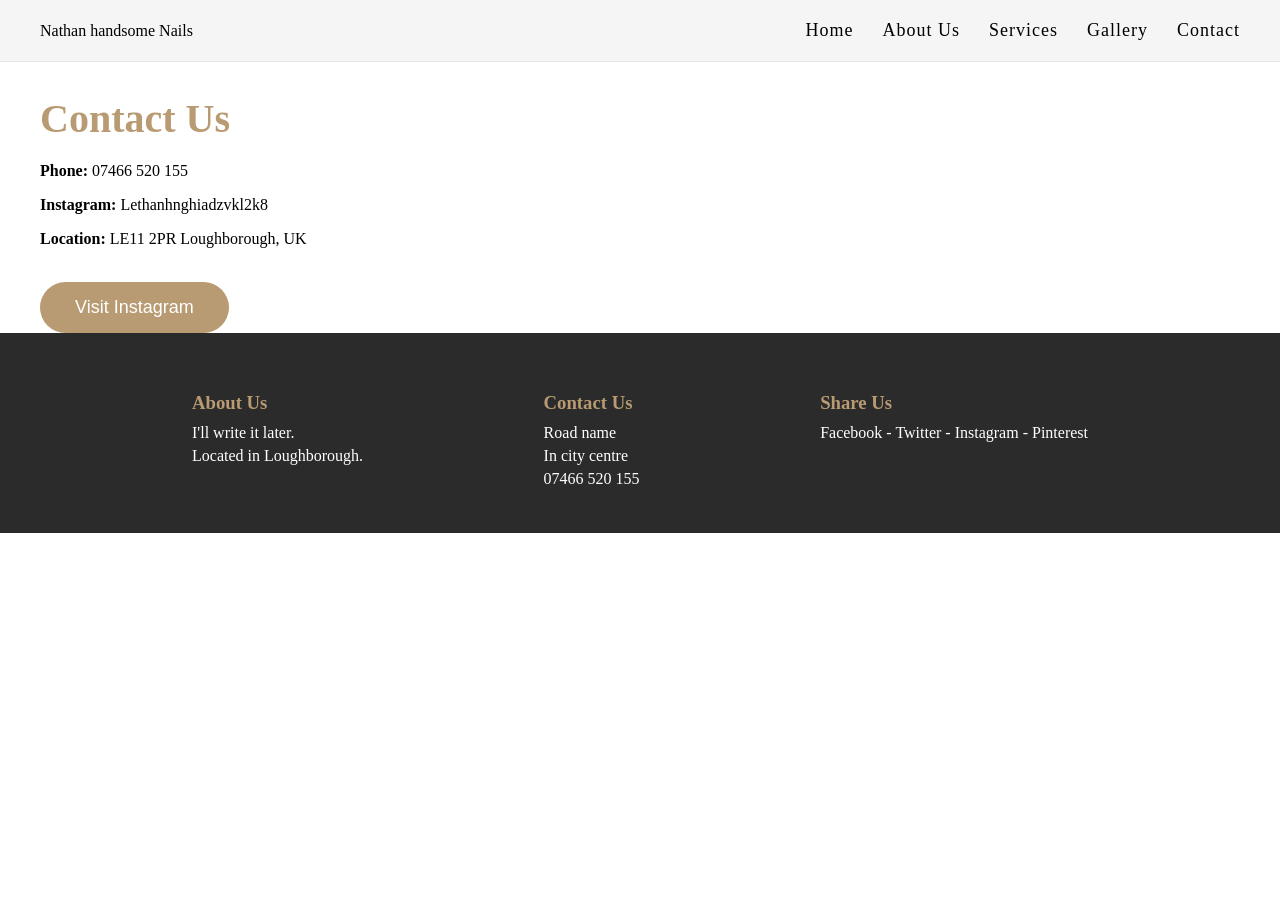
==== contact.html @ c6da6237 "Add files via upload" ====
<!DOCTYPE html>
<html lang="en">
<head>
    <title>Contact - Nathan handsome Nails</title>
    <link rel="stylesheet" href="style.css">
</head>

<body>

<nav>
    <div class="logo">Nathan handsome Nails</div>
    <div>
        <a href="index.html">Home</a>
        <a href="about.html">About Us</a>
        <a href="services.html">Services</a>
        <a href="gallery.html">Gallery</a>
        <a href="contact.html">Contact</a>
        
    </div>
</nav>

<div class="section">
    <h2>Contact Us</h2>

    <p><strong>Phone:</strong> 07466 520 155</p>
    <p><strong>Instagram:</strong> Lethanhnghiadzvkl2k8</p>
    <p><strong>Location:</strong> LE11 2PR Loughborough, UK</p>

    <br>
    <a href="https://www.instagram.com/loughborough_beauty_lounge?igsh=MWcwcXJ1YjU5emx0Mg%3D%3D&utm_source=qr"><button>Visit Instagram</button></a>
</div>

<footer>
    <div class="footer-section">
        <h3>About Us</h3>
        <p>I'll write it later.</p>
        <p>Located in Loughborough.</p>
    </div>

    <div class="footer-section">
        <h3>Contact Us</h3>
        <p>Road name </p>
        <p>In city centre</p>
        <p>07466 520 155</p>
    </div>

    <div class="footer-section">
        <h3>Share Us</h3>
        <p>Facebook - Twitter - Instagram - Pinterest</p>
    </div>
</footer>

</body>
</html>
---- style.css ----
html, body {
    height: 100%;
    margin: 0;
}

body {
    margin: 0;
    font-family: 'Didot', serif;
    background-color: #ffffff;
    color: #000000;
}

nav {
    background: whitesmoke;
    padding: 20px 40px;
    display: flex;
    justify-content: space-between;
    align-items: center;
    border-bottom: 1px solid #e5e5e5;
}

nav a {
    margin-left: 25px;
    text-decoration: none;
    color: #000000;
    font-size: 18px;
    letter-spacing: 1px;
}

nav a:hover {
    color: #b89b72;
}



button {
    padding: 15px 35px;
    background: #b89b72;
    border: none;
    color: white;
    font-size: 18px;
    border-radius: 30px;
    cursor: pointer;
}

button:hover {
    background: #a88a63;
}

.section {
    padding: 60px 15%;
}

h2 {
    font-size: 40px;
    margin-bottom: 20px;
    color: #b89b72;
}

.product-card {
    background: white;
    padding: 25px;
    margin-bottom: 20px;
    border-radius: 12px;
    box-shadow: 0 4px 20px rgba(0,0,0,0.05);
}
.product-card h3,
.product-card p {
    color: #2b2b2b;
}

.gallery-grid {
    display: grid;
    grid-template-columns: repeat(auto-fit, minmax(250px, 1fr));
    gap: 20px;
    width: 100%;
    padding: 0 20px;
    box-sizing: border-box;
}
.gallery-grid img {
    width: 100%;
    height: auto;
    border-radius: 10px;
    object-fit: cover;
}
.section {
    width: 100%;
    padding: 0 40px;
    margin: 0;
}



.gallery-grid img {
    width: 100%;
    border-radius: 12px;
}
/* HERO SECTION */
.hero {
    height: 100vh;
    background:
        linear-gradient(rgba(0,0,0,0.7), rgba(0,0,0,0.7)),
        url("Images/hero-bg.jpg");
    background-size: cover;
    background-position: center;
    background-repeat: no-repeat;

    display: flex;
    flex-direction: column;
    justify-content: center;
    align-items: center;
    text-align: center;

    color: gold;
    padding: 0 20px;
}

/* HERO TEXT */
.hero h1 {
    color: #ffc0cb;
    font-size: 60px;
    font-family: 'Didot', serif;
    margin-bottom: 10px;
    letter-spacing: 2px;
}

.hero p {
    font-size: 22px;
    margin-bottom: 25px;
    color: #f5e6c8; /* soft gold */
}

/* HERO BUTTON */
.hero button {
    background: #b89b72;
    color: white;
    padding: 15px 35px;
    border: none;
    border-radius: 30px;
    font-size: 18px;
    cursor: pointer;
    transition: 0.3s;
}

.hero button:hover {
    background: #a88a63;
}

footer {
    background: #2b2b2b;
    color: white;
    padding: 40px 15%;
    display: flex;
    justify-content: space-between;
    gap: 40px;
}

.footer-section h3 {
    color: #b89b72;
    margin-bottom: 10px;
}

.footer-section p {
    margin: 5px 0;
    font-size: 16px;
}
.content {
    min-height: calc(100vh - 250px);
}



.price-title {
    text-align: center;
    font-size: 40px;
    color: #b89b72; /* gold */
    margin-top: 40px;
    margin-bottom: 20px;
}

.price-table {
    width: 60%;
    margin: 0 auto 60px auto;
    border-collapse: collapse;
    background: white;
    border-radius: 10px;
    overflow: hidden;
}

.price-table th {
    background: #2b2b2b;
    color: white;
    padding: 15px;
    font-size: 20px;
}

.price-table td {
    padding: 15px;
    font-size: 18px;
    color: #2b2b2b;
    border-bottom: 1px solid #ddd;
}

.price-table tr:last-child td {
    border-bottom: none;
}

.price-table tr:nth-child(even) {
    background: #f8f5f2; /* light cream */
}
.price-list {
    margin-top: 40px;
    max-width: 500px;
    padding: 0 20px;
}

.price-item {
    display: flex;
    justify-content: space-between;
    padding: 12px 0;
    border-bottom: 1px solid #e0e0e0;
    font-size: 18px;
}

.price-item span:first-child {
    font-weight: 500;
}





.pagination {
    text-align: center;
    margin: 30px 0;
}

.pagination a {
    display: inline-block;
    padding: 10px 15px;
    margin: 0 5px;
    background: #f8f5f2;
    color: #2b2b2b;
    border-radius: 5px;
    text-decoration: none;
    font-size: 18px;
}

.pagination a.active {
    background: #b89b72; /* gold */
    color: white;
}

.pagination a:hover {
    background: #2b2b2b;
    color: white;
}


.about-flex {
    display: flex;
    align-items: center;
    justify-content: space-between;
    gap: 40px;
    padding: 40px;
}

.about-text {
    flex: 1;
}

.about-img {
    width: 45%;
    max-width: 450px;
    border-radius: 12px;
}
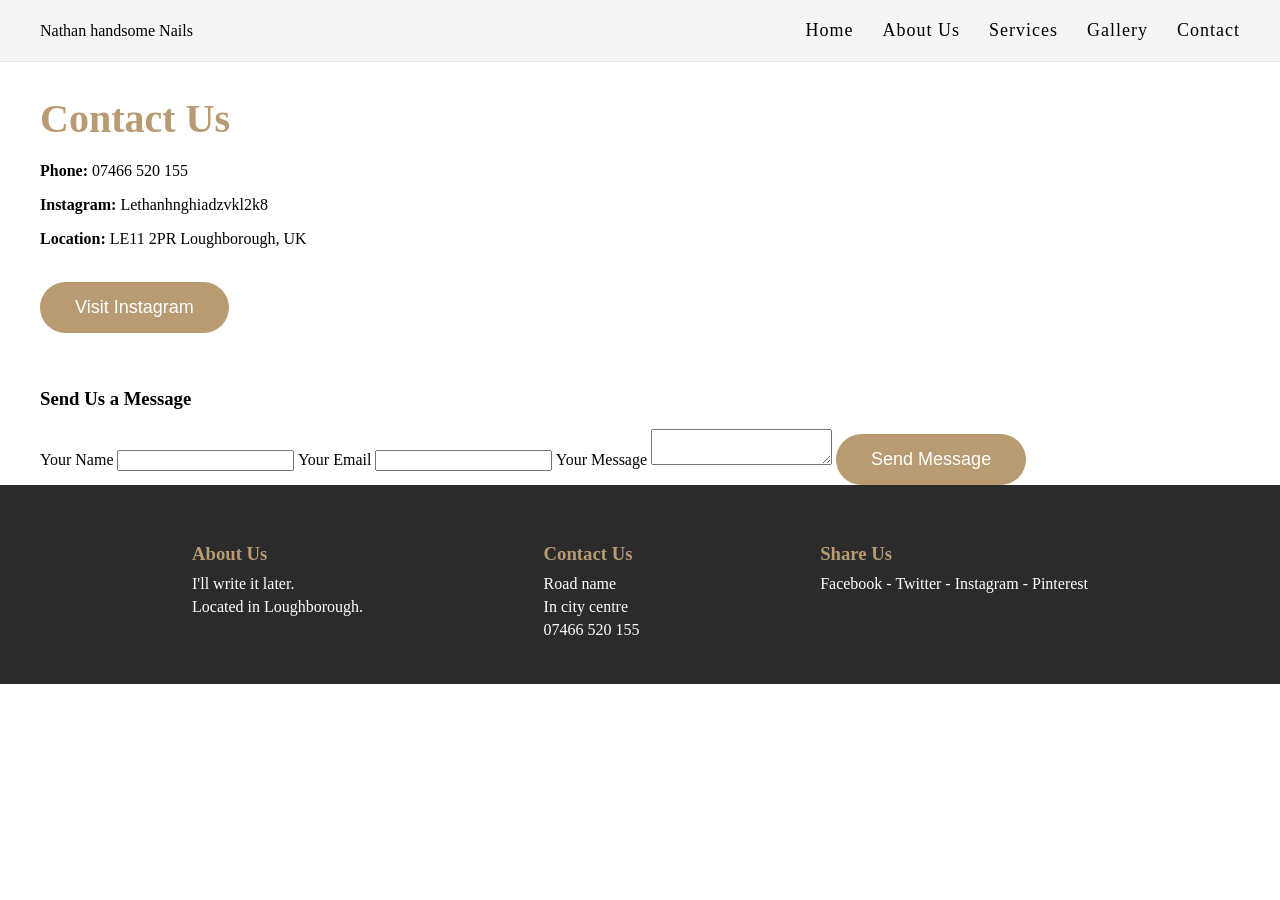
==== commit b5835565: "Add files via upload" ====
--- a/contact.html
+++ b/contact.html
@@ -15,7 +15,6 @@
         <a href="services.html">Services</a>
         <a href="gallery.html">Gallery</a>
         <a href="contact.html">Contact</a>
-        
     </div>
 </nav>
 
@@ -27,7 +26,28 @@
     <p><strong>Location:</strong> LE11 2PR Loughborough, UK</p>
 
     <br>
-    <a href="https://www.instagram.com/loughborough_beauty_lounge?igsh=MWcwcXJ1YjU5emx0Mg%3D%3D&utm_source=qr"><button>Visit Instagram</button></a>
+    <a href="https://www.instagram.com/loughborough_beauty_lounge?igsh=MWcwcXJ1YjU5emx0Mg%3D%3D&utm_source=qr">
+        <button>Visit Instagram</button>
+    </a>
+
+    <br><br><br>
+
+    <h3>Send Us a Message</h3>
+
+    <!-- ⭐ CONTACT FORM (Formspree) ⭐ -->
+    <form action="https://formspree.io/f/mlgvbpzz" method="POST" class="contact-form">
+
+        <label>Your Name</label>
+        <input type="text" name="name" required>
+
+        <label>Your Email</label>
+        <input type="email" name="email" required>
+
+        <label>Your Message</label>
+        <textarea name="message" required></textarea>
+
+        <button type="submit">Send Message</button>
+    </form>
 </div>
 
 <footer>
@@ -39,7 +59,7 @@
 
     <div class="footer-section">
         <h3>Contact Us</h3>
-        <p>Road name </p>
+        <p>Road name</p>
         <p>In city centre</p>
         <p>07466 520 155</p>
     </div>
@@ -52,3 +72,4 @@
 
 </body>
 </html>
+
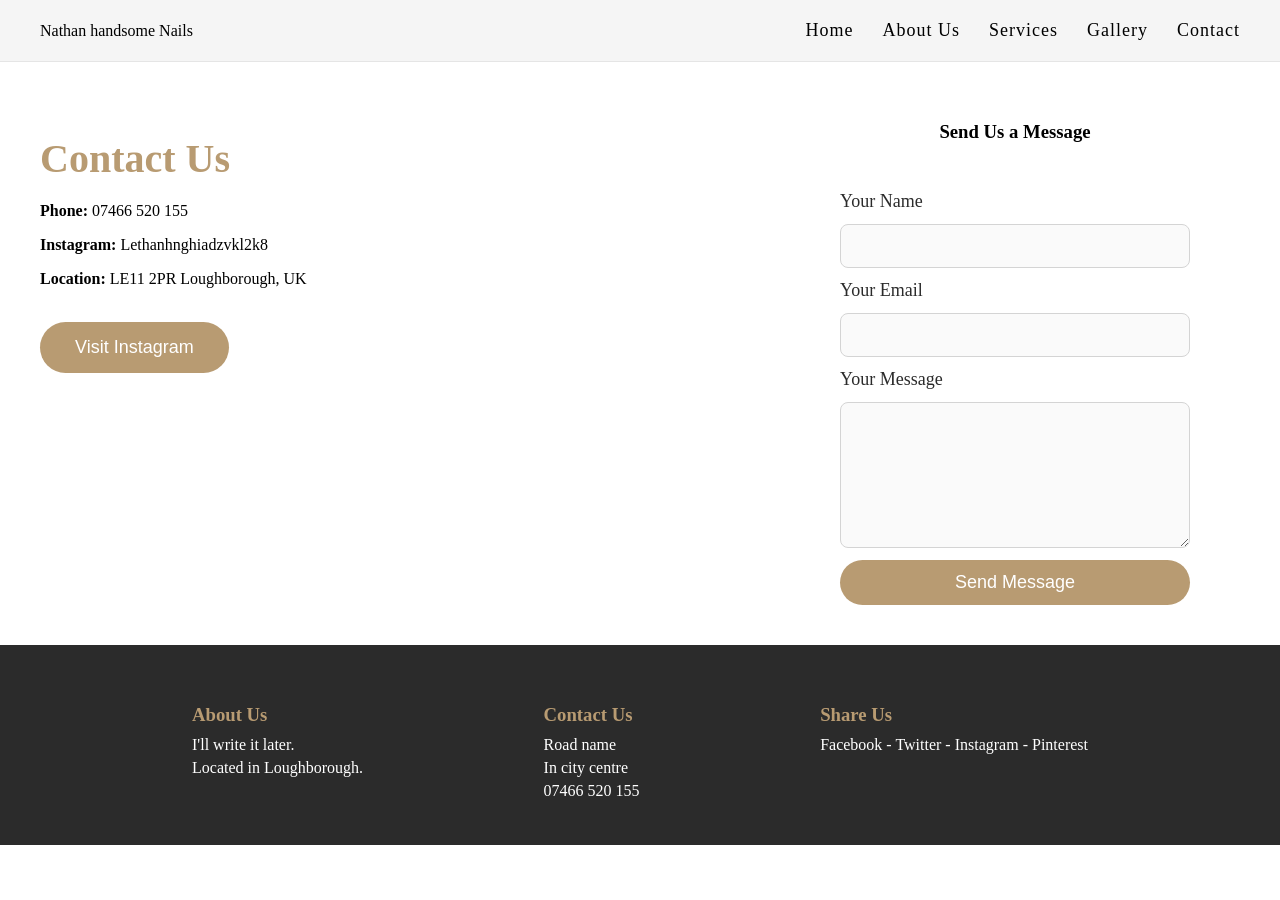
==== commit c4cd3af1: "Add files via upload" ====
--- a/contact.html
+++ b/contact.html
@@ -18,36 +18,42 @@
     </div>
 </nav>
 
-<div class="section">
-    <h2>Contact Us</h2>
+<!-- ⭐ TWO-COLUMN CONTACT LAYOUT ⭐ -->
+<div class="section contact-layout">
 
-    <p><strong>Phone:</strong> 07466 520 155</p>
-    <p><strong>Instagram:</strong> Lethanhnghiadzvkl2k8</p>
-    <p><strong>Location:</strong> LE11 2PR Loughborough, UK</p>
+    <!-- LEFT SIDE: INFO -->
+    <div class="contact-info">
+        <h2>Contact Us</h2>
 
-    <br>
-    <a href="https://www.instagram.com/loughborough_beauty_lounge?igsh=MWcwcXJ1YjU5emx0Mg%3D%3D&utm_source=qr">
-        <button>Visit Instagram</button>
-    </a>
+        <p><strong>Phone:</strong> 07466 520 155</p>
+        <p><strong>Instagram:</strong> Lethanhnghiadzvkl2k8</p>
+        <p><strong>Location:</strong> LE11 2PR Loughborough, UK</p>
 
-    <br><br><br>
+        <br>
+        <a href="https://www.instagram.com/loughborough_beauty_lounge?igsh=MWcwcXJ1YjU5emx0Mg%3D%3D&utm_source=qr">
+            <button>Visit Instagram</button>
+        </a>
+    </div>
 
-    <h3>Send Us a Message</h3>
+    <!-- RIGHT SIDE: FORM -->
+    <div class="contact-form-container">
+        <h3>Send Us a Message</h3>
 
-    <!-- ⭐ CONTACT FORM (Formspree) ⭐ -->
-    <form action="https://formspree.io/f/mlgvbpzz" method="POST" class="contact-form">
+        <form action="https://formspree.io/f/mlgvbpzz" method="POST" class="contact-form">
 
-        <label>Your Name</label>
-        <input type="text" name="name" required>
+            <label>Your Name</label>
+            <input type="text" name="name" required>
 
-        <label>Your Email</label>
-        <input type="email" name="email" required>
+            <label>Your Email</label>
+            <input type="email" name="email" required>
 
-        <label>Your Message</label>
-        <textarea name="message" required></textarea>
+            <label>Your Message</label>
+            <textarea name="message" required></textarea>
 
-        <button type="submit">Send Message</button>
-    </form>
+            <button type="submit">Send Message</button>
+        </form>
+    </div>
+
 </div>
 
 <footer>
@@ -73,3 +79,4 @@
 </body>
 </html>
 
+
--- a/style.css
+++ b/style.css
@@ -276,6 +276,77 @@
 }
 
 
-
-
-
+/* CONTACT FORM STYLING */
+.contact-form {
+    display: flex;
+    flex-direction: column;
+    max-width: 400px;
+    gap: 12px;
+    margin-top: 30px;
+}
+
+.contact-form label {
+    font-size: 18px;
+    font-weight: 500;
+    color: #2b2b2b;
+}
+
+.contact-form input,
+.contact-form textarea {
+    padding: 12px;
+    border: 1px solid #d4d4d4;
+    border-radius: 8px;
+    font-size: 16px;
+    font-family: 'Didot', serif;
+    background: #fafafa;
+}
+
+.contact-form textarea {
+    height: 120px;
+    resize: vertical;
+}
+
+.contact-form button {
+    padding: 12px;
+    background: #b89b72;
+    color: white;
+    border: none;
+    border-radius: 30px;
+    font-size: 18px;
+    cursor: pointer;
+    transition: 0.3s;
+}
+
+.contact-form button:hover {
+    background: #a88a63;
+}
+
+
+/* CONTACT PAGE TWO-COLUMN LAYOUT */
+.contact-layout {
+    display: flex;
+    justify-content: space-between;
+    align-items: flex-start;
+    gap: 60px;
+    padding: 40px;
+}
+
+/* Left side */
+.contact-info {
+    flex: 1;
+}
+
+/* Right side (form) */
+.contact-form-container {
+    flex: 1;
+    display: flex;
+    flex-direction: column;
+    align-items: center; /* pushes form to the right */
+}
+
+.contact-form {
+    width: 100%;
+    max-width: 350px; /* keeps form neat on the right */
+}
+
+
